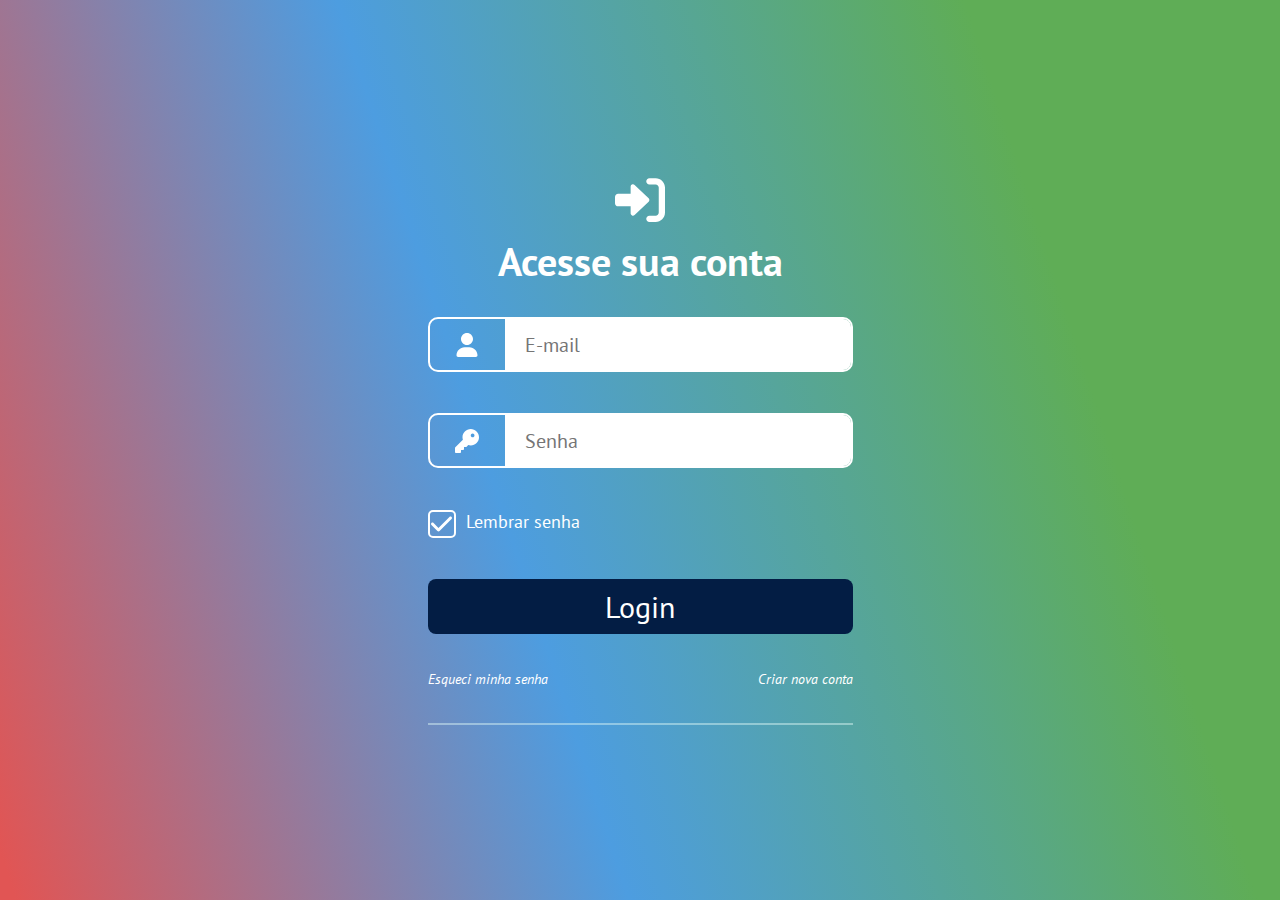
==== login.html @ 05afcc17 "teste-primeiro-site" ====
<!DOCTYPE html>
<html lang="pt-br">
<head>
    <link rel="stylesheet" href="css/style-login-registro.css">
    <meta charset="UTF-8">
    <meta http-equiv="X-UA-Compatible" content="IE=edge">
    <meta name="viewport" content="width=device-width, initial-scale=1.0">
    <title>Login</title>
</head>
<body>
    <!-- <header>
        <div class="container-grid">
            <a href="index.html"><img class="logo" src="img/logomenu.svg" alt="logo do website"></a>
            <div class="barra-de-pesquisa">
                <input type="text" class="barra-de-texto" placeholder="Busque Aqui">
                <a href="#" class="botao-pesquisa">
                    <img src="img/magnifying-glass-solid.svg" alt="lupa" height="20">
                </a>
            </div>
            <nav class="menu">
                <a class=smartphones-icon href="#">Smartphones</a>
                <a class=notebooks-icon href="#">Notebooks</a>
                <a class=computadores-icon href="#">Computadores</a>
            </nav>
            <div class="carrinho-usuario">
                <a class="icones-header" href="#"><img src="img/cart-shopping-solid.svg" alt="carrinho de compras"
                        height="20"></a>
                <a class="icones-header" href="login.html"><img src="img/user-solid.svg" alt="boneco de login" height="20"></a>
            </div>
        </div>
    </header> -->
    <section class="fundo-login">
    <div class="content">
        <div class="header-login">
            <img src="img/right-to-bracket-solid.svg" alt="pagina login">
            <h1>Acesse sua conta</h1>
        </div>
        <main>
            <form>
                <div class="input-field">
                    <input id="email" type="email" placeholder="E-mail">
                    <label for="email">
                        <img src="img/user-solid (1).svg" alt="email">
                    </label>
                </div>
                <div class="input-field">
                    <input type="password" placeholder="Senha" id="password">
                    <label for="password">
                        <img src="img/key-solid.svg" alt="senha">
                    </label>
                </div>
                <div class="checkbox">
                    <input type="checkbox" checked id="remind-pass">
                    <label for="remind-pass">Lembrar senha</label>
                </div>
                <button>
                    Login
                </button>
            </form>
        </main>
        <footer>
            <span><a href="faleconosco.html">Esqueci minha senha</a></span>
            <a href="registro.html">Criar nova conta</a>
        </footer>
    </div>
</section>
</body>
</html>
---- css/style-login-registro.css ----
@import url('https://fonts.googleapis.com/css2?family=PT+Sans&display=swap');

* {
    margin: 0;
    padding: 0;
    box-sizing: border-box;
}
html {
    font-size: 62.5% 
    /* 1rem é igual a 10 pixels */
}

.fundo-login {
    height: 100vh;
    width: 100vw;
    background: linear-gradient(72deg, #E15554 1%, #4D9DE0 40%, #5FAD56 80%);
    display: flex;
    justify-content: center;
    align-items: center;
}
.content {
    display: flex;
    flex-direction: column;
    height: 55rem;
    min-height: 44rem;
    max-height: 60rem;
    width: 50rem;
    /* max-width: 60rem;
    min-width: 44rem; */
}
.content .header-login {
    display: flex;
    flex-direction: column;
    align-items: center;
    margin-bottom: 3rem;
}
.content .header-login img {
    width: 5rem;
    height: 5rem;
}
.content .header-login h1 {
    font-family: 'PT Sans', sans-serif;
    font-weight: bold;
    color: white;
    font-size: 4rem;
    margin-top: 1rem;
}
.content main {
    margin: auto;
    width: 85%;
    height: 70%;
}
.content main form {
    display: flex;
    flex-direction: column;
    height: 100%;
    justify-content: space-between;
}
.content .input-field {
    display: flex;
    align-items: center;
    justify-content: space-between;
    border-radius: 10px;
    height: 5.5rem;
    border: 2px solid #ffffff;
    flex-direction: row-reverse;
    transition: .3s;
}
.content .input-field:hover {
    border: 2px solid #D3D3D3;
    transition: .3s;
}
.content .input-field:hover > input {
    background-color: #D3D3D3;
    transition: .3s;
}
.content .input-field input {
    border: none;
    outline: none;
    width: 82%;
    height: 100%;
    padding-left: 20px;
    font-size: 20px;
    font-family: 'PT Sans', sans-serif;
    border-radius: 0 8px 8px 0;
    transition: .3s;
}
.content::-webkit-input-placeholder {
    color: #6d6e6f;
    font-weight: 300;
}
.content .input-field label {
    height: 5.5rem;
    width: 18%;
    display: flex;
    justify-content: center;
    align-items: center;
}
.content .input-field label img {
    width: 2.4rem;
    height: 2.4rem;
}
.content .checkbox label {
    color: white;
    font-family: 'PT Sans', sans-serif;
    font-size: 18px;
    cursor: pointer;
}
.content .checkbox input {
    display: none;
}
.content .checkbox input + label:before {
    content: '';
    display: inline-block;
    width: 2.4rem;
    height: 2.4rem;
    vertical-align: middle;
    border: 2px solid white;
    border-radius: 0.5rem;
    margin-right: 1rem;
}
.content .checkbox input:checked + label:before {
    background: url(../img/check-solid.svg) no-repeat center;
}
.content form button {
    height: 5.5rem;
    background-color: #031D44;
    border: none;
    border-radius: 8px;
    color: white;
    outline: none;
    cursor: pointer;
    font-size: 3rem;
    font-family: 'PT Sans', sans-serif;
    transition: .3s;
}
.content form button:hover {
    background-color: #021127;
    transition: .3s;
}
.content footer {
    margin: auto;
    width: 85%;
    display: flex;
    justify-content: space-between;
    align-items: center;
    height: 20%;
    border-bottom: 2px solid #def7f478;
}
.content footer a {
    color: white;
    text-decoration: none;
    font-size: 14px;
    font-family: 'PT Sans', sans-serif;
    font-weight: 400;
    font-style: italic;
    transition: .3s;
}
.content footer a:hover {
    text-decoration: underline;
    transition: .3s;
}
.content footer span a {
    font-weight: 300;
}

@media (max-width: 400px) {
    html {
        font-size: 58%;
    }
}
@media (max-width: 370px) {
    html {
        font-size: 52%;
    }
    .content header h1 {
        font-size: 3.5rem;
    }
    .content main {
        width: 100%;
    }
    .content {
        width: 85%;
    }
    .content footer {
        width: 100%;
    }
    .content footer a {
        font-size: 1.4rem;
    }
}




.fundo-registro {
    height: 100vh;
    width: 100vw;
    background: linear-gradient(72deg, #E15554 1%, #4D9DE0 40%, #5FAD56 80%);
    display: flex;
    justify-content: center;
    align-items: center;
}
.content-registro {
    display: flex;
    flex-direction: column;
    height: 80rem;
    min-height: 44rem;
    max-height: 85rem;
    width: 50rem;
    /* max-width: 60rem;
    min-width: 44rem; */
}
.content-registro .header-registro {
    display: flex;
    flex-direction: column;
    align-items: center;
    margin-bottom: 2rem;
}
.content-registro .header-registro img {
    width: 5rem;
    height: 5rem;
}
.content-registro .header-registro h1 {
    font-family: 'PT Sans', sans-serif;
    font-weight: bold;
    color: white;
    font-size: 4rem;
    margin-top: 1rem;
}
.content-registro .main-registro {
    margin: auto;
    width: 85%;
    height: 82%;
}
.content-registro .main-registro .form-registro {
    display: flex;
    flex-direction: column;
    height: 100%;
    justify-content: space-between;
}
.content-registro .input-field {
    display: flex;
    align-items: center;
    justify-content: space-between;
    border-radius: 10px;
    height: 5.5rem;
    border: 2px solid #ffffff;
    flex-direction: row-reverse;
    transition: .3s;
}
.content-registro .input-field:hover {
    border: 2px solid #D3D3D3;
    transition: .3s;
}
.content-registro .input-field:hover > input {
    background-color: #D3D3D3;
    transition: .3s;
}
.content-registro .input-field input {
    border: none;
    outline: none;
    width: 82%;
    height: 100%;
    padding-left: 20px;
    font-size: 20px;
    font-family: 'PT Sans', sans-serif;
    border-radius: 0 8px 8px 0;
    transition: .3s;
}
.content-registro::-webkit-input-placeholder {
    color: #6d6e6f;
    font-weight: 300;
}
.content-registro .input-field label {
    height: 5.5rem;
    width: 18%;
    display: flex;
    justify-content: center;
    align-items: center;
}
.content-registro .input-field label img {
    width: 2.4rem;
    height: 2.4rem;
}
.content-registro .checkbox-registro label {
    color: white;
    font-family: 'PT Sans', sans-serif;
    font-size: 1.8rem;
    cursor: pointer;
}
.content-registro .checkbox-registro input {
    display: none;
}
.content-registro .checkbox-registro input + label:before {
    content: '';
    display: inline-block;
    width: 2rem;
    height: 2rem;
    vertical-align: middle;
    border: 2px solid white;
    border-radius: 0.5rem;
    margin-right: 1rem;
}
.content-registro .checkbox-registro input:checked + label:before {
    background: url(../img/check-solid.svg) no-repeat center;
}
.content-registro .form-registro button {
    height: 5.5rem;
    background-color: #031D44;
    border: none;
    border-radius: 8px;
    color: white;
    outline: none;
    cursor: pointer;
    font-size: 3rem;
    font-family: 'PT Sans', sans-serif;
    transition: .3s;
}
.content-registro .form-registro button:hover {
    background-color: #021127;
    transition: .3s;
}
.content-registro .footer-registro {
    margin: auto;
    width: 85%;
    display: flex;
    justify-content: space-between;
    align-items: center;
    height: 6%;
    border-bottom: 2px solid #def7f478;
}
.content-registro .footer-registro a {
    color: white;
    text-decoration: none;
    font-size: 14px;
    font-family: 'PT Sans', sans-serif;
    font-weight: 400;
    font-style: italic;
    transition: .3s;
}
.content-registro .footer-registro a:hover {
    text-decoration: underline;
    transition: .3s;
}
.content-registro .footer-registro span a {
    font-weight: 300;
}

@media (max-width: 400px) {
    html {
        font-size: 58%;
    }
}
@media (max-width: 370px) {
    html {
        font-size: 52%;
    }
    .content header h1 {
        font-size: 3.5rem;
    }
    .content main {
        width: 100%;
    }
    .content {
        width: 85%;
    }
    .content footer {
        width: 100%;
    }
    .content footer a {
        font-size: 1.4rem;
    }
}
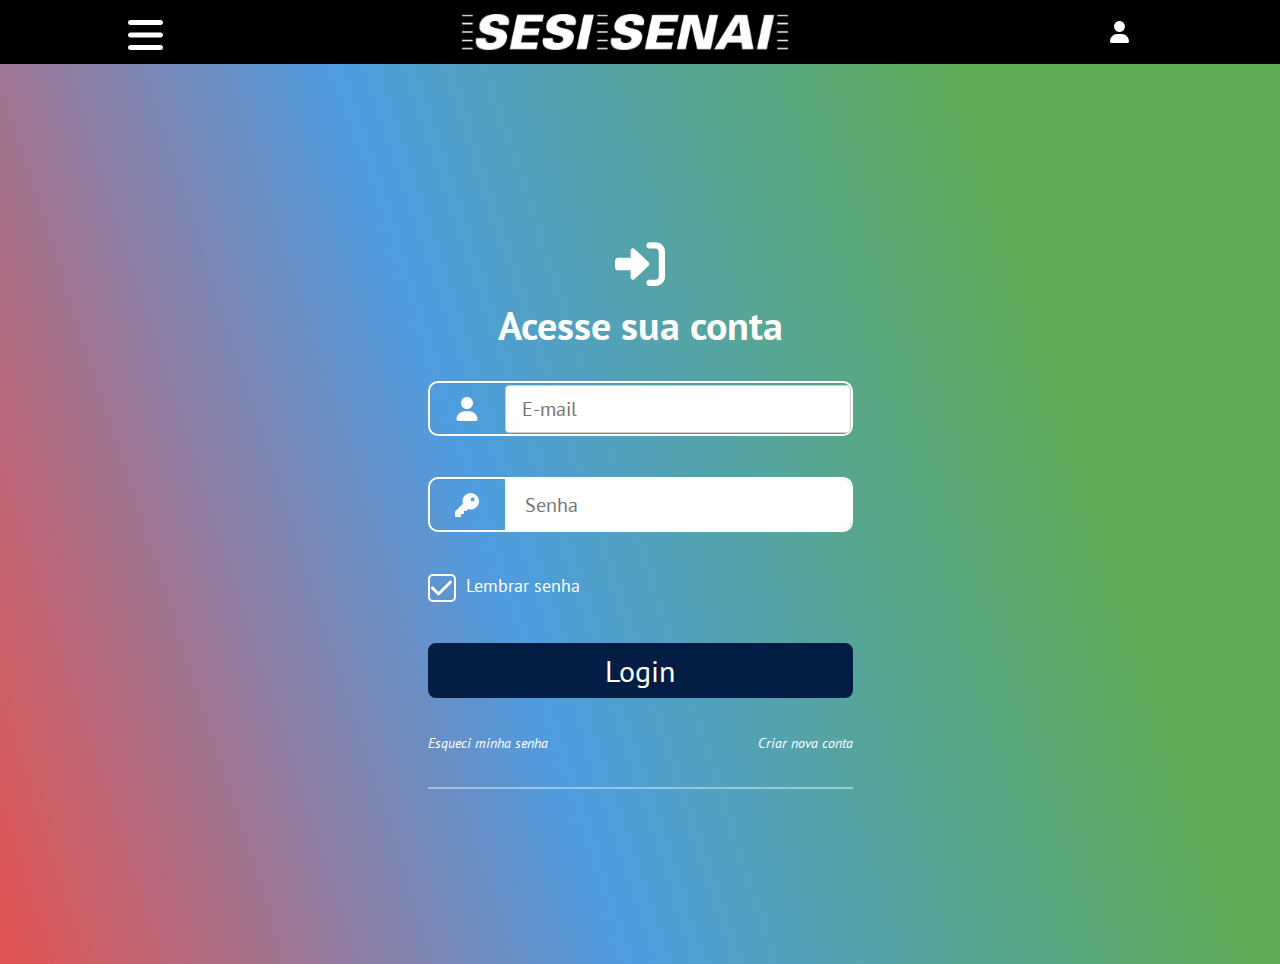
==== commit 9435ab4d: "atualizando" ====
--- a/login.html
+++ b/login.html
@@ -2,41 +2,46 @@
 <html lang="pt-br">
 <head>
     <link rel="stylesheet" href="css/style-login-registro.css">
+    <link rel="stylesheet" href="css/style.css">
     <meta charset="UTF-8">
     <meta http-equiv="X-UA-Compatible" content="IE=edge">
     <meta name="viewport" content="width=device-width, initial-scale=1.0">
     <title>Login</title>
 </head>
 <body>
-    <!-- <header>
+    <header>
         <div class="container-grid">
-            <a href="index.html"><img class="logo" src="img/logomenu.svg" alt="logo do website"></a>
+            <a href="#" class="menu-bar" onclick="mostrarmenu()"><img src="img/bars-solid.svg" alt="hamburguer bar"></a>
+            <a class="logo" href="index.html"><img src="img/logomenu.svg" alt="logo do website"></a>
+            <a class="logo-tablet" href="index.html"><img src="img/Logo (3).svg" alt="logo"></a>
+            <a class="logo-mobile" href="index.html"><img src="img/Logo (4).svg" alt="logo" width="170px"></a>
             <div class="barra-de-pesquisa">
                 <input type="text" class="barra-de-texto" placeholder="Busque Aqui">
                 <a href="#" class="botao-pesquisa">
-                    <img src="img/magnifying-glass-solid.svg" alt="lupa" height="20">
+                    <img src="img/magnifying-glass-solid.svg" alt="lupa">
                 </a>
             </div>
-            <nav class="menu">
-                <a class=smartphones-icon href="#">Smartphones</a>
-                <a class=notebooks-icon href="#">Notebooks</a>
-                <a class=computadores-icon href="#">Computadores</a>
+            <nav id="menu" class="menu">
+                <a href="#">Smartphones</a>
+                <a href="#">Notebooks</a>
+                <a href="#">Computadores</a>
+                <a href="carrinho.html">Carrinho</a>
+                <input type="text" placeholder="Pesquise...">
             </nav>
             <div class="carrinho-usuario">
-                <a class="icones-header" href="#"><img src="img/cart-shopping-solid.svg" alt="carrinho de compras"
-                        height="20"></a>
-                <a class="icones-header" href="login.html"><img src="img/user-solid.svg" alt="boneco de login" height="20"></a>
+                <!-- <a id="carrinho-button" href="#"><img src="img/cart-shopping-solid.svg" alt="carrinho de compras"></a> -->
+                <a href="login.html"><img src="img/user-solid.svg" alt="boneco de login"></a>
             </div>
         </div>
-    </header> -->
+    </header>
     <section class="fundo-login">
-    <div class="content">
+    <div class="content-login">
         <div class="header-login">
             <img src="img/right-to-bracket-solid.svg" alt="pagina login">
             <h1>Acesse sua conta</h1>
         </div>
-        <main>
-            <form>
+        <div class="main-login">
+            <div class="form-login">
                 <div class="input-field">
                     <input id="email" type="email" placeholder="E-mail">
                     <label for="email">
@@ -49,20 +54,21 @@
                         <img src="img/key-solid.svg" alt="senha">
                     </label>
                 </div>
-                <div class="checkbox">
+                <div class="checkbox-login">
                     <input type="checkbox" checked id="remind-pass">
                     <label for="remind-pass">Lembrar senha</label>
                 </div>
                 <button>
                     Login
                 </button>
-            </form>
-        </main>
-        <footer>
+            </div>
+        </div>
+        <div class="footer-login">
             <span><a href="faleconosco.html">Esqueci minha senha</a></span>
             <a href="registro.html">Criar nova conta</a>
-        </footer>
+        </div>
     </div>
 </section>
+
 </body>
 </html>--- a/css/style-login-registro.css
+++ b/css/style-login-registro.css
@@ -18,7 +18,7 @@
     justify-content: center;
     align-items: center;
 }
-.content {
+.content-login {
     display: flex;
     flex-direction: column;
     height: 55rem;
@@ -28,35 +28,35 @@
     /* max-width: 60rem;
     min-width: 44rem; */
 }
-.content .header-login {
+.content-login .header-login {
     display: flex;
     flex-direction: column;
     align-items: center;
     margin-bottom: 3rem;
 }
-.content .header-login img {
+.content-login .header-login img {
     width: 5rem;
     height: 5rem;
 }
-.content .header-login h1 {
+.content-login .header-login h1 {
     font-family: 'PT Sans', sans-serif;
     font-weight: bold;
     color: white;
     font-size: 4rem;
     margin-top: 1rem;
 }
-.content main {
+.content-login .main-login {
     margin: auto;
     width: 85%;
     height: 70%;
 }
-.content main form {
+.content-login .main-login .form-login {
     display: flex;
     flex-direction: column;
     height: 100%;
     justify-content: space-between;
 }
-.content .input-field {
+.content-login .input-field {
     display: flex;
     align-items: center;
     justify-content: space-between;
@@ -66,15 +66,15 @@
     flex-direction: row-reverse;
     transition: .3s;
 }
-.content .input-field:hover {
+.content-login .input-field:hover {
     border: 2px solid #D3D3D3;
     transition: .3s;
 }
-.content .input-field:hover > input {
+.content-login .input-field:hover > input {
     background-color: #D3D3D3;
     transition: .3s;
 }
-.content .input-field input {
+.content-login .input-field input {
     border: none;
     outline: none;
     width: 82%;
@@ -85,31 +85,31 @@
     border-radius: 0 8px 8px 0;
     transition: .3s;
 }
-.content::-webkit-input-placeholder {
+.content-login::-webkit-input-placeholder {
     color: #6d6e6f;
     font-weight: 300;
 }
-.content .input-field label {
+.content-login .input-field label {
     height: 5.5rem;
     width: 18%;
     display: flex;
     justify-content: center;
     align-items: center;
 }
-.content .input-field label img {
+.content-login .input-field label img {
     width: 2.4rem;
     height: 2.4rem;
 }
-.content .checkbox label {
+.content-login .checkbox-login label {
     color: white;
     font-family: 'PT Sans', sans-serif;
     font-size: 18px;
     cursor: pointer;
 }
-.content .checkbox input {
+.content-login .checkbox-login input {
     display: none;
 }
-.content .checkbox input + label:before {
+.content-login .checkbox-login input + label:before {
     content: '';
     display: inline-block;
     width: 2.4rem;
@@ -119,10 +119,10 @@
     border-radius: 0.5rem;
     margin-right: 1rem;
 }
-.content .checkbox input:checked + label:before {
+.content-login .checkbox-login input:checked + label:before {
     background: url(../img/check-solid.svg) no-repeat center;
 }
-.content form button {
+.content-login .form-login button {
     height: 5.5rem;
     background-color: #031D44;
     border: none;
@@ -134,11 +134,11 @@
     font-family: 'PT Sans', sans-serif;
     transition: .3s;
 }
-.content form button:hover {
+.content-login .form-login button:hover {
     background-color: #021127;
     transition: .3s;
 }
-.content footer {
+.content-login .footer-login {
     margin: auto;
     width: 85%;
     display: flex;
@@ -147,7 +147,7 @@
     height: 20%;
     border-bottom: 2px solid #def7f478;
 }
-.content footer a {
+.content-login .footer-login a {
     color: white;
     text-decoration: none;
     font-size: 14px;
@@ -156,11 +156,11 @@
     font-style: italic;
     transition: .3s;
 }
-.content footer a:hover {
+.content-login .footer-login a:hover {
     text-decoration: underline;
     transition: .3s;
 }
-.content footer span a {
+.content-login .footer-login span a {
     font-weight: 300;
 }
 
@@ -189,9 +189,6 @@
         font-size: 1.4rem;
     }
 }
-
-
-
 
 .fundo-registro {
     height: 100vh;
--- a/css/style.css
+++ b/css/style.css
@@ -0,0 +1,837 @@
+/* reset css: */
+* {
+    margin: 0;
+    padding:0;
+    box-sizing: border-box;
+}
+html, body {
+    font-size: 62.5%;
+}
+@import url('https://fonts.googleapis.com/css2?family=PT+Sans:ital@1&display=swap');
+body {
+   background-color: #Fafafa;
+}
+header {
+    background-color: #000;
+    width: auto;
+    height: 6.4rem;
+    margin: 0 auto;
+    position: relative;
+}
+.logo{
+    transition: transform .8s;
+}
+.logo-tablet {
+    display: none;
+}
+.logo-mobile {
+    display: none;
+}
+.menu input{
+    width: 3rem;
+    display: none;
+}
+.logo:hover {
+    transform: translate(0, -0.2rem);
+    transition: transform .8s;
+}
+.container-grid {
+    display: flex;
+    justify-content: space-between;
+    align-items: center;
+    width: 142.7rem;
+    height: 100%;
+    margin: 0 auto;
+    /* margin: 0 auto; Ele alinha no centro! */
+}
+
+.menu a {
+    font-weight: bold;
+    font-size: 1.6rem;
+    font-family: 'PT Sans', sans-serif;
+    text-decoration: none;
+    color: #FFFFFF;
+    display: inline-block;
+    padding: 1rem;
+    margin: 1rem;
+    transition: transform .5s;
+    
+}
+.menu input {
+    display: none;
+    margin: auto;
+    outline: none;
+    border: none;
+    padding: 1rem;
+    margin: 1rem;
+    width: 50rem;
+    height: 4rem;
+    background-color: #000;
+    font-weight: bold;
+    font-size: 1.6rem;
+    font-family: 'PT Sans', sans-serif;
+    color: #ffff;
+}
+.menu input:hover {
+    background-color: white ;
+    border-radius: 4px;
+    color: #000;
+}
+
+
+.menu-bar {
+    width: 3.5rem;
+    height: 3.5rem;
+    display: none;
+}
+.menu a:hover {
+    background-color: #131112;
+    transition: transform .5s;
+    transform: translate(0px, -0.3rem)
+}
+
+.barra-de-pesquisa {
+    background: #FFFFFF;
+    height: 4rem;
+    padding: 1rem;
+    border-radius: 4rem;
+    display: flex;
+    justify-content: space-between;
+    align-items: center;
+}
+.barra-de-pesquisa a img {
+    height: 2rem;
+}
+.barra-de-texto {
+    font-weight: bold;
+    background: none;
+    border: none;
+    outline: none;
+    padding: 0;
+    color:#000;
+    font-size: 1.4rem;
+    line-height: 4rem; 
+    width: 0;
+    transition: .9s;
+}
+
+.botao-pesquisa {
+    width: 4rem;
+    height: 4rem;
+    border-radius: 50%;
+    display: flex;
+    justify-content: center;
+    align-items: center;
+}
+.barra-de-pesquisa:hover > .barra-de-texto {
+    width:24rem;
+    padding: 0 0.6rem;
+}
+
+.carrinho-usuario img {
+    height: 2.2rem;
+    margin: 2.3rem;
+}
+
+
+.banner {
+    background-image: url(../img/BANNER-PRINCIPAL.png);
+    height: 53.5rem;
+    background-repeat: no-repeat;
+    background-position: center;
+    background-size: cover;
+}
+.text-grid {
+    height: 31.7rem;
+    width: auto;
+    background-color: #Fafafa;
+    margin: auto;
+    display: flex;
+    justify-content: center;
+    align-items: center;
+}
+.conteudo-texto {
+    font-size: 4.2rem;
+    font-family: 'PT Sans', sans-serif;
+    font-weight: 90rem;
+}
+.hardware-titulo {
+    color: #7EBD10;
+}
+.produto-box {
+    width: 40rem;
+    margin-top: 5rem;
+    height: 62rem;
+    background-color: #3e3e3e10;
+    display: flex;
+    flex-direction: column;
+    align-items: center;
+}
+.container-boxes {
+    display: flex;
+    justify-content: space-between;
+    align-items: center;
+    width: 142rem;
+    height: auto;
+    margin: auto;
+}
+.figure {
+    display: flex;
+    justify-content: center;
+    width: 30rem;
+    height: 30rem;
+}
+.info-box {
+    font-family: 'PT Sans', sans-serif;
+    color:#363E41;
+    font-size: 1.6rem;
+    text-transform: uppercase;
+    text-align: center;
+    line-height: 2.2rem;
+    height: 11.5rem;
+    width: 40rem;
+}
+.price-title {
+    color:#E90313;
+    font-size: 2.2rem;
+    height: 6.7rem;
+    width: 40rem;
+    display: flex;
+    justify-content: center;
+    font-family: 'PT Sans', sans-serif;
+    font-weight: 700;
+}
+.info-price {
+    width: 32.4rem;
+    height: 3.6rem;
+    font-family: 'PT Sans', sans-serif;
+    font-style: normal;
+    font-weight: normal;
+    font-size: 1.3rem;
+    line-height: 1.8rem;
+    text-align: center;
+    color: #363E41;
+    display: flex;
+    align-items: center;
+    margin-left: auto;
+    margin-right:auto;
+}
+.info-first-value {
+    font-weight: 800;
+    color:#363E41;
+    padding: 0.2rem;
+}
+.info-price1 {
+    font-weight: 800;
+    color:#363E41;
+    padding: 0.2rem;
+}
+.cashback-content{
+    display: flex;
+    justify-content: center;
+    align-items: center;
+}
+.ame-content {
+    height: 1.45rem;
+}
+.info-ame-content {
+    margin-left: 0.4rem;
+    font-size: 1.3rem;
+    font-family: 'PT Sans', sans-serif;
+    width: 19.7rem;
+    height: 1.7rem;
+    display: flex;
+    align-items: center;
+    color: #363e41;
+}
+.info-ame-price {
+    font-family: 'PT Sans', sans-serif;
+    color:#363E41;
+    font-weight: 800;
+    font-size: 1.3rem;
+    padding: 0.4rem;
+}
+
+.buttons-buy-box {
+    width: 36.288rem;
+    height: 4rem;
+    display: flex;
+    justify-content: space-between;
+    /* align-items: center; */
+    margin: auto;
+}
+.btn-saibamais {
+    text-decoration: none;
+    color: #ffffff;
+    font-family: 'PT Sans', sans-serif;
+    font-weight: 500;
+    font-size: 1.4rem;
+    width: 15.807rem;
+    height: 4rem;
+    display: flex;
+    justify-content: center;
+    align-items: center;
+    background-color: #000;
+    border-radius: 1rem;
+}
+.btn-comprar {
+    text-decoration: none;
+    color: #ffffff;
+    font-family: 'PT Sans', sans-serif;
+    font-weight: 500;
+    width: 19.688rem;
+    height: 4rem;
+    display: flex;
+    justify-content: center;
+    align-items: center;
+    border-radius: 1rem;
+    background-color: #E41B29;
+    font-size: 1.4rem;
+}
+.price-title2 {
+    color:#76B900;
+    font-size: 2.2rem;
+    height: 6.7rem;
+    width: 40rem;
+    display: flex;
+    justify-content: center;
+    font-family: 'PT Sans', sans-serif;
+    font-weight: 700;
+}
+.btn-saibamais2 {
+    text-decoration: none;
+    color: #ffffff;
+    font-family: 'PT Sans', sans-serif;
+    font-weight: 500;
+    width: 15.807rem;
+    height: 4rem;
+    display: flex;
+    justify-content: center;
+    align-items: center;
+    background-color: #000;
+    border-radius: 1rem;
+    font-size: 1.4rem;
+}
+.btn-comprar2 {
+    text-decoration: none;
+    color: #ffffff;
+    font-family: 'PT Sans', sans-serif;
+    font-weight: 500;
+    width: 19.688rem;
+    height: 4rem;
+    display: flex;
+    justify-content: center;
+    align-items: center;
+    border-radius: 1rem;
+    background-color: #76B900;
+    font-size: 1.4rem;
+}
+.conteudo-texto2 {
+    font-size: 4.2rem;
+    font-family: 'PT Sans', sans-serif;
+    font-weight: 900;
+    color: #0672CB;
+}
+.vermais {
+   display: flex;
+   justify-content: center;
+   margin-top: 10rem;
+}
+.icon-vermais {
+    transition: .3s;
+}
+.icon-vermais:hover {
+    width: 10rem;
+    transition: .3s;
+}
+
+.price-title3 {
+    color:#0672CB;
+    font-size: 2.2rem;
+    height: 6.7rem;
+    width: 40rem;
+    display: flex;
+    justify-content: center;
+    font-family: 'PT Sans', sans-serif;
+    font-weight: 700;
+}
+.btn-saibamais3 {
+    text-decoration: none;
+    color: #ffffff;
+    font-family: 'PT Sans', sans-serif;
+    font-weight: 600;
+    width: 15.807rem;
+    height: 4rem;
+    display: flex;
+    justify-content: center;
+    align-items: center;
+    background-color: #000;
+    border-radius: 1rem;
+    font-size: 1.4rem;
+}
+.btn-comprar3 {
+    text-decoration: none;
+    color: #ffffff;
+    font-family: 'PT Sans', sans-serif;
+    font-weight: 600;
+    width: 19.688rem;
+    height: 4rem;
+    display: flex;
+    justify-content: center;
+    align-items: center;
+    border-radius: 1rem;
+    background-color: #0672CB;
+    transition: 500ms;
+    border: 0.2rem solid #0672CB;
+    font-size: 1.4rem;
+}
+.btn-comprar3:hover {
+    background-color: white;
+    color:#0672CB;
+    border: 0.2rem solid #0672CB;
+    transition: 500ms;
+}
+
+.container-skip {
+    margin: 4rem 0;
+    display: flex;
+    justify-content: center;
+}
+.botoes-skip {
+    display:flex;
+    flex-wrap: wrap;
+    list-style: none;
+    margin: 2rem;
+}
+.skip {
+    text-decoration: none;
+    color: #000;
+    font-size: 1.6rem;
+    font-weight: 700;
+    background-color: white;
+    margin: 0.2rem;
+    padding: 2rem;
+    font-family: 'PT Sans', sans-serif;
+    height: 4.8rem;
+    border: 0.1rem solid #424242;
+    transition: 400ms;
+}
+.skip:hover {
+    background-color: #0672CB;
+    transition: 400ms;
+    color: white;
+}
+.container-rodape {
+    width: 142.7rem;
+    margin: 0 auto;
+}
+.primeira-linha-rodape {
+    display: flex;
+    justify-content: space-between;
+    align-items: center;
+}
+.primeira-linha-rodape img {
+    width: 44.602rem;
+    height: 6.3rem;
+}
+.link-rodape {
+    width: 80rem;
+    display: flex;
+    justify-content: space-between;
+    height: auto;
+}
+.link-rodape a {
+    text-decoration: none;
+    color: #575757;
+    font-family: 'PT Sans', sans-serif;
+    font-size: 1.6rem;
+}
+
+.formas-de-pagamento {
+    display: flex;
+    flex-direction: column;
+    font-family: 'PT Sans', sans-serif;
+    font-size: 1.4rem;
+    color: #575757;
+    margin-top: 4rem;
+
+}
+.imagem-pagamentos {
+    margin-top:4rem;
+    margin-bottom: 4rem;
+}
+.imagem-pagamentos img {
+    width: 41.232rem;
+}
+.segurança-certificados {
+    display: flex;
+    flex-direction: column;
+    margin-top: 4rem;
+    margin-bottom: 4rem;
+    font-family: 'PT Sans', sans-serif;
+    font-size: 1.4rem;
+    color: #575757;
+}
+.segurança-certificados img {
+    width: 14.537rem;
+    height: 3.892rem;
+}
+.selos {
+    display: flex;
+    flex-direction: row;
+    margin-top: 4rem;
+}
+
+.certificados-iso {
+    display: flex;
+    flex-direction: column;
+    margin-top: 4rem;
+    margin-bottom: 4rem;
+    font-family: 'PT Sans', sans-serif;
+    font-size: 1.4rem;
+    color: #575757;
+}
+.certificados-iso img {
+    width: 9.515rem;
+}
+.selos-iso {
+    display: flex;
+    flex-direction: row;
+    /* margin-top: 10px; */
+}
+.segunda-linha-rodape {
+    display: flex;
+    justify-content: space-between;
+    align-items: center;
+    flex-direction: column;
+}
+.siga-nos {
+    display: flex;
+    justify-content: center;
+    flex-direction: column;
+    align-items: center;
+    width: 19.228rem;
+    margin: auto;
+    font-family: 'PT Sans', sans-serif;
+    font-size: 1.4rem;
+    color: #575757;
+    margin-bottom: 4rem;
+}
+.siga-nos-icones {
+    display: flex;
+    align-items: center;
+    justify-content: center;
+    width: 3rem;
+    height: 3rem;
+}
+.icones-sociais {
+    margin-top: 2.5rem;
+    margin-left:2.5rem;
+    margin-right: 2.5rem;
+}
+.container-direitos-reservados {
+    background-color: #000;
+    width: auto;
+    height: 6.4rem;
+    margin: auto;
+    color: white;
+    display: flex;
+    justify-content: left;
+    align-items: flex-end;
+    font-family: 'PT Sans', sans-serif;
+    font-size: 1.4rem;
+    text-transform: uppercase;
+}
+.direitos-reservados-info {
+    display: flex;
+    width: auto;
+}
+
+
+form {
+    display: flex;
+    flex-direction: column;
+    height: 100vh;
+    width: 100vw;
+    background-color: #FEFCFB;
+    padding: 3rem 4rem;
+    /* margin-top: 10vh;
+    margin-bottom: 10vh; */
+}
+#name {
+    border: none;
+    outline: none;
+    height: 4.8rem;
+    padding: 8px 16px;
+    margin: 0.8rem 0;
+    display: inline-block;
+    border: 0.1rem solid #ccc;
+    border-radius: 0.4rem;
+    box-sizing: border-box;
+    background: #FFF;
+    color: #565C69;
+    font-family: 'PT Sans', sans-serif;
+}
+#assunto {
+    border: none;
+    outline: none;
+    height: 4.8rem;
+    padding: 0.8rem 1.6rem;
+    margin: 0.8rem 0;
+    display: inline-block;
+    border: 0.1rem solid #ccc;
+    border-radius: 0.4rem;
+    box-sizing: border-box;
+    background: #FFF;
+    color: #565C69;
+    font-family: 'PT Sans', sans-serif;
+}
+#email {
+    border: none;
+    outline: none;
+    height: 4.8rem;
+    padding: 0.8rem 1.6rem;
+    margin: 0.8rem 0;
+    display: inline-block;
+    border: 0.1rem solid #ccc;
+    border-radius: 0.4rem;
+    box-sizing: border-box;
+    background: #FFF;
+    color: #565C69;
+    font-family: 'PT Sans', sans-serif;
+}
+#ddd {
+    border: none;
+    outline: none;
+    height: 4.8rem;
+    padding: 0.8rem 1.6rem;
+    margin: 0.8rem 0;
+    display: inline-block;
+    border: 0.1rem solid #ccc;
+    border-radius: 0.4rem;
+    box-sizing: border-box;
+    background: #FFF;
+    color: #565C69;
+    font-family: 'PT Sans', sans-serif;
+}
+#Telefone {
+    border: none;
+    outline: none;
+    height: 4.8rem;
+    padding: 0.8rem 1.6rem;
+    margin: 0.8rem 0;
+    display: inline-block;
+    border: 0.1rem solid #ccc;
+    border-radius: 0.4rem;
+    box-sizing: border-box;
+    background: #FFF;
+    color: #565C69;
+    font-family: 'PT Sans', sans-serif;
+}
+#mensagem {
+    border: none;
+    outline: none;
+    padding: 0.8rem 1.6rem;
+    margin: 0.8rem 0;
+    display: inline-block;
+    border: 0.1rem solid #ccc;
+    border-radius: 0.4rem;
+    box-sizing: border-box;
+    background: #FFF;
+    color: #565C69;
+    font-family: 'PT Sans', sans-serif;
+}
+#btn-submit-form {
+    display: flex;
+    justify-content: center;
+    border: none;
+    width: 20rem;
+    height:5rem;
+    background: #001F54;
+    border-radius: 2rem;
+    color: white;
+    border: solid 0.1rem #1D1E2C;
+    transition: 800ms;
+}
+#btn-submit-form:hover {
+    background: white;
+    color: #001F54;
+    transition: 800ms;
+}
+#btn-submit {
+    display: flex;
+    justify-content: center;
+    padding: 2rem;
+}
+.title-form {
+    display: flex;
+    justify-content: space-between;
+    align-items: center;
+    margin-top: 5rem;
+    margin-left: auto;
+    margin-right: auto;
+    margin-bottom: 5rem;
+    font-family: 'PT Sans', sans-serif;
+    color: #000;
+    text-transform: uppercase;
+    font-weight: 800;
+    font-size: 2.5rem;
+}
+.title-form img {
+    width: 2.4rem;
+    margin: 2rem;
+}
+.subtitle-form {
+    font-family: 'PT Sans', sans-serif;
+    display: flex;
+    font-size: 2rem;
+    /* padding-top: 1.5rem;
+    padding-bottom: 1.5rem; */
+}
+@media only screen and (max-width: 1600px) {
+@media only screen and (max-width: 1440px) {
+}
+@media only screen and (max-width: 1366px) {
+    .barra-de-pesquisa {
+        display: none;
+    }
+    /* .logo {
+       width: 80%;
+    } */
+    .container-grid {
+        width: 80%;
+    }
+    .container-boxes {
+        flex-direction: column;
+        width: 80%;
+    }
+    .menu {
+        
+        height: 25rem;
+        width: 100vw;
+        /* margin-top: auto; */
+        background-color: #000;
+        position: absolute;
+        top: 6.4rem;
+        right: 0;
+        display: none;
+    }
+    .menu a {
+        display: none;
+        display: flex;
+        flex-direction: column;
+        
+    }
+    .menu input {
+        display: flex;
+        flex-direction: column;
+    }
+    .container-rodape {
+        width: 80%;
+        flex-direction: column;
+    }
+    .menu-bar {
+        display: inline-block;
+    }
+    .link-rodape {
+        width: 50rem;
+    }
+}
+}
+@media only screen and (max-width: 1100px) {
+    html {
+        font-size: 58%;
+    }
+    .primeira-linha-rodape {
+        display: flex;
+        flex-direction: column;
+        justify-content: space-between;
+    }
+    .link-rodape {
+        margin-top: 7rem;
+        margin-bottom: 7rem;
+    }
+    .banner {
+        height: 30.5rem;
+    }
+}
+@media only screen and (max-width: 780px) {
+    .logo {
+        display: none;
+    }
+    .logo-tablet {
+        display: inline-block;
+    }
+}
+
+@media only screen and (max-width: 640px) {
+    html {
+        font-size: 50%;
+    }
+    .logo-tablet {
+        display: none;
+    }
+    .logo-mobile {
+        display: inline-block;
+    }
+    .conteudo-texto, .conteudo-texto2 {
+        font-size: 2.7rem;
+    }
+
+}
+@media only screen and (max-width: 500px) {
+    html {
+        font-size: 45%;
+    }
+    header {
+        height: 10rem;
+    }
+    .menu {
+        position: absolute;
+        top: 10rem;
+    }
+    .carrinho-usuario img {
+        height: 2.5rem;
+        margin: 1.2rem;
+    }
+    #carrinho-button {
+        display : none;
+    }
+    .link-rodape {
+        width: 40rem;
+    }
+}
+.container-carrinho {
+    display: flex;
+    flex-direction: column;
+    align-items: center;
+    justify-content: space-between;
+    width: auto;
+    height: 50rem;
+    
+}
+.fundo-carrinho {
+    
+    height: 100vh;
+    display: flex;
+    justify-content: center;
+    align-items: center;
+}
+
+.container-carrinho img {
+    width: 40rem;
+    opacity: 50%;
+}
+.container-carrinho span {
+    font-size: 4rem;
+    font-family: 'PT Sans', sans-serif;
+}
+.container-carrinho a {
+    font-size: 2rem;
+    text-decoration: none;
+    color: #000;
+    font-family: 'PT Sans', sans-serif;
+}
+.container-carrinho a:hover {
+    text-decoration: underline;
+}
